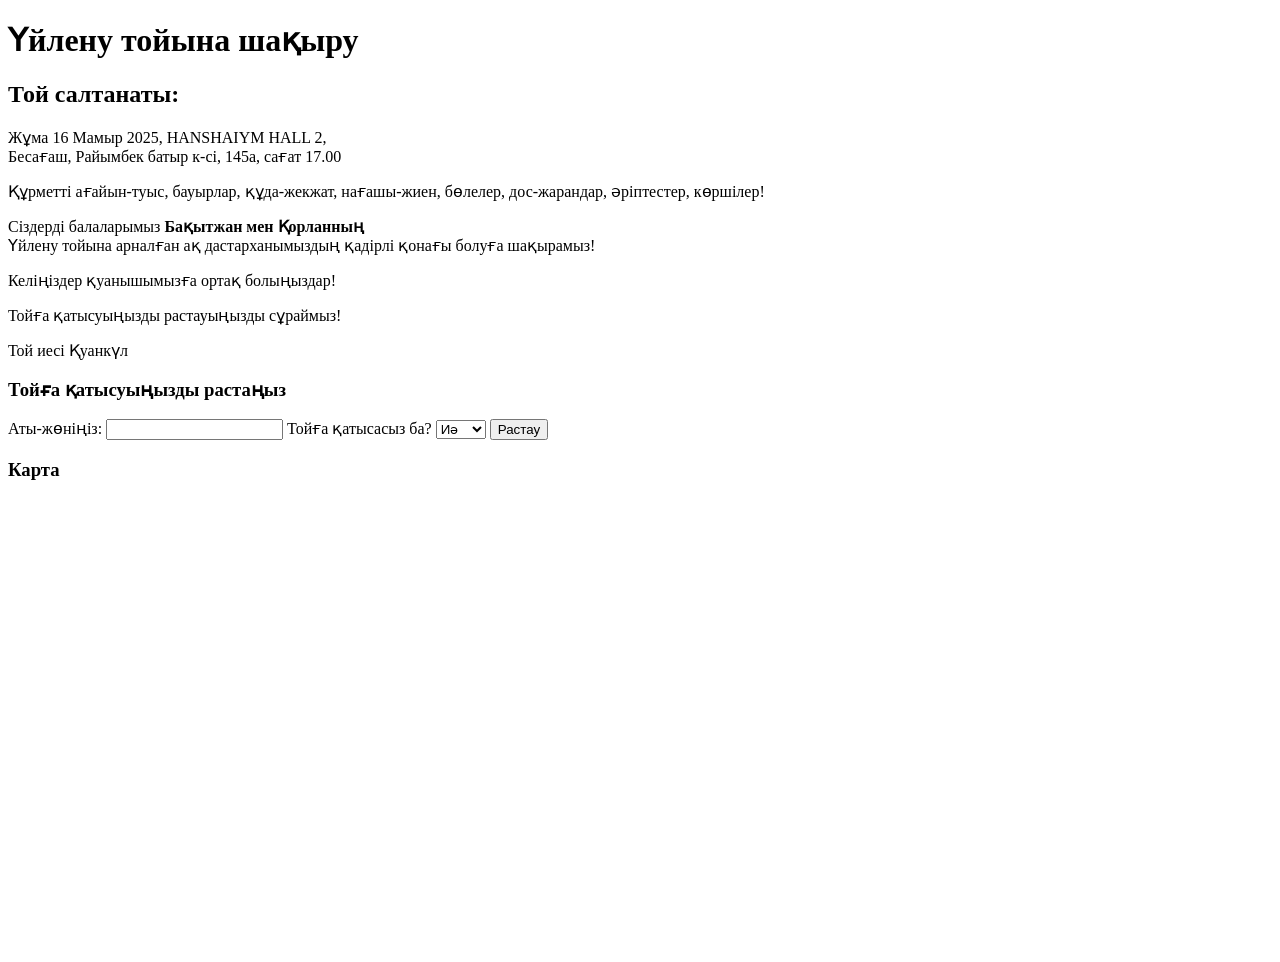
==== index.html @ 07a2c78e "Rename web.html to index.html" ====
<!DOCTYPE html>
<html lang="kk">
<head>
    <meta charset="UTF-8">
    <meta name="viewport" content="width=device-width, initial-scale=1.0">
    <title>Үйлену тойы шақыруы</title>
    <link rel="stylesheet" href="styles.css">
    <script src="script.js" defer></script>
</head>
<body>
    <header>
        <h1>Үйлену тойына шақыру</h1>
    </header>

    <section class="invitation">
        <div class="content">
            <h2>Той салтанаты:</h2>
            <p>Жұма 16 Мамыр 2025, HANSHAIYM HALL 2, <br>Бесағаш, Райымбек батыр к-сі, 145а, сағат 17.00</p>
            <p>Құрметті ағайын-туыс, бауырлар, құда-жекжат, нағашы-жиен, бөлелер, дос-жарандар, әріптестер, көршілер!</p>
            <p>Сіздерді балаларымыз <strong>Бақытжан мен Қорланның</strong><br> Үйлену тойына арналған ақ дастарханымыздың қадірлі қонағы болуға шақырамыз!</p>
            <p>Келіңіздер қуанышымызға ортақ болыңыздар!</p>
            <p>Тойға қатысуыңызды растауыңызды сұраймыз!</p>
            <p>Той иесі Қуанкүл</p>
        </div>
    </section>

    <section class="confirmation-form">
        <h3>Тойға қатысуыңызды растаңыз</h3>
        <form id="confirmationForm">
            <label for="name">Аты-жөніңіз:</label>
            <input type="text" id="name" name="name" required>
            <label for="attend">Тойға қатысасыз ба?</label>
            <select id="attend" name="attend" required>
                <option value="yes">Иә</option>
                <option value="no">Жоқ</option>
            </select>
            <button type="submit">Растау</button>
        </form>
    </section>

    <section class="map">
        <h3>Карта</h3>
        <iframe src="https://www.google.com/maps/embed?pb=!1m14!1m8!1m3!1d14283.21418093814!2d77.0738708!3d43.2150059!3m2!1i1024!2i768!4f13.1!5e0!3m2!1sru!2ska!4v1587345735147!5m2!1sru!2ska" width="600" height="450" style="border:0;" allowfullscreen="" loading="lazy"></iframe>
    </section>
</body>
</html>
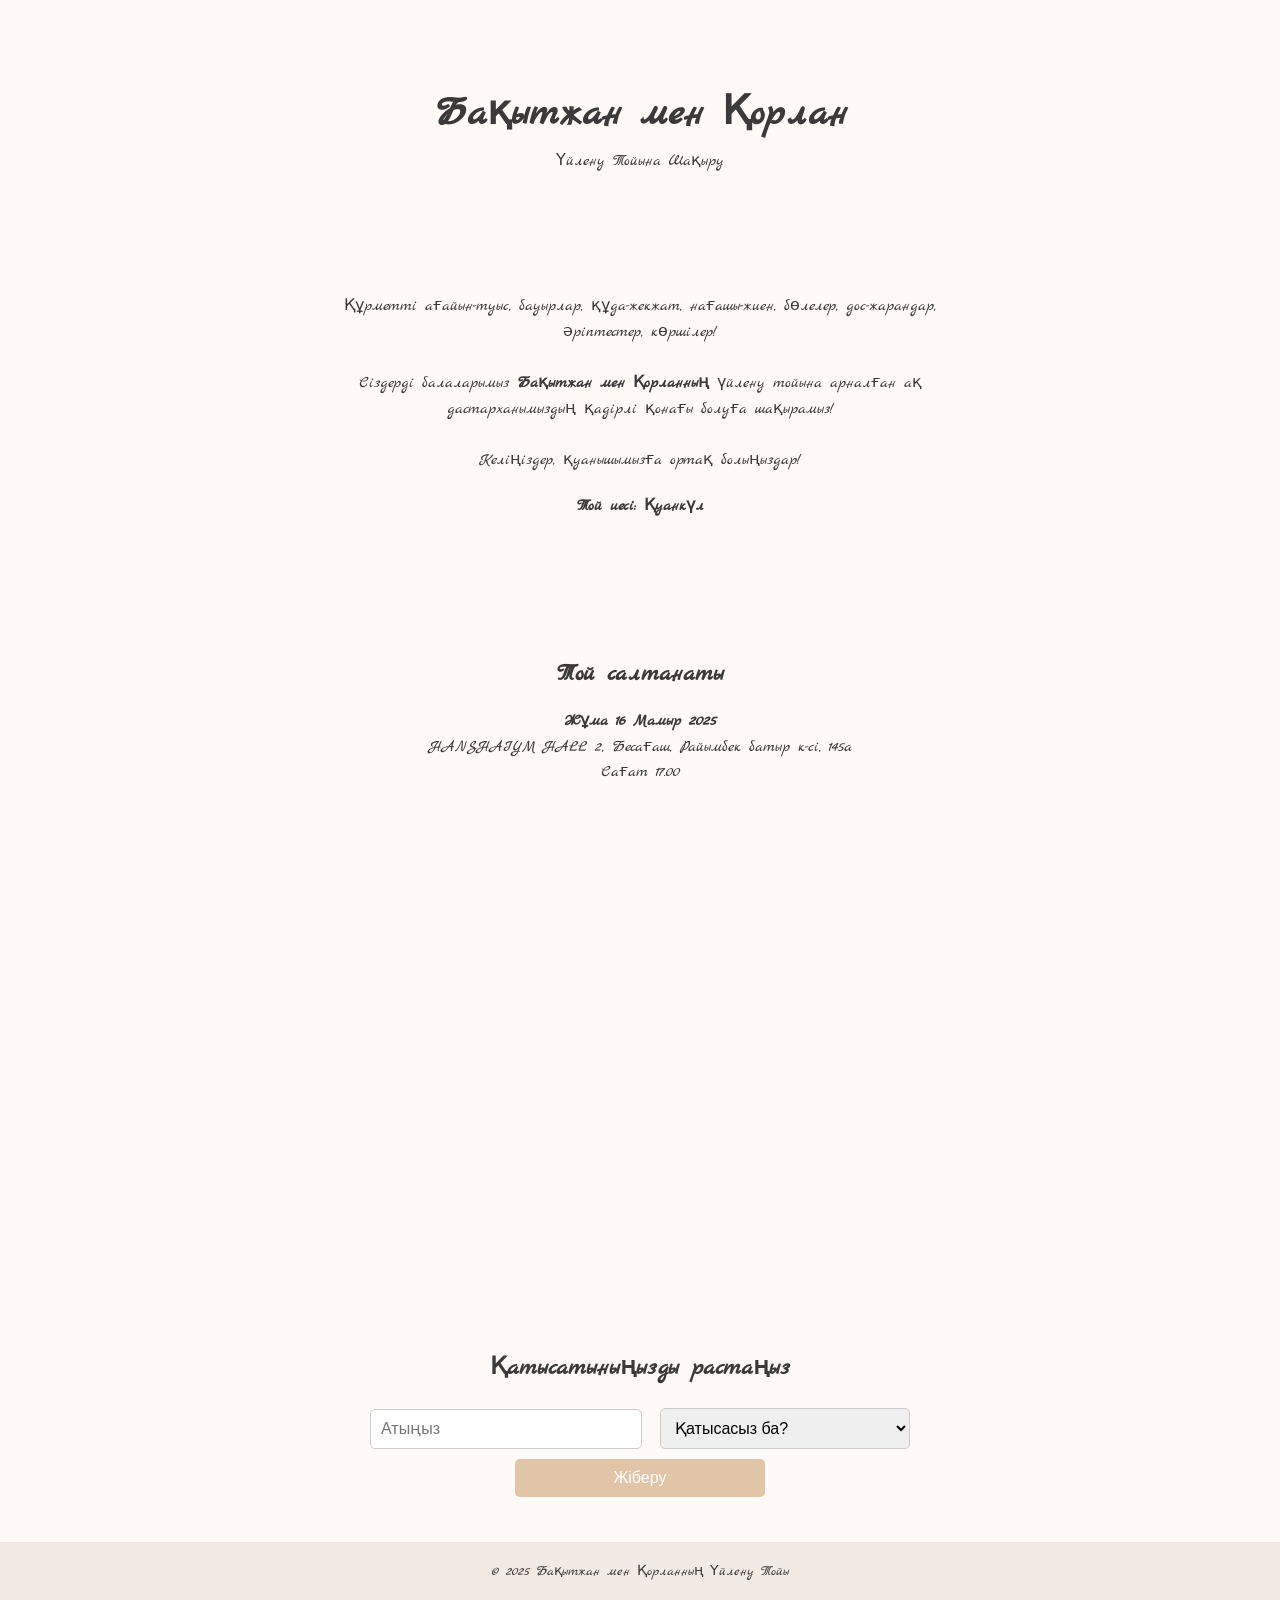
==== commit 842c11aa: "Update index.html" ====
--- a/index.html
+++ b/index.html
@@ -1,46 +1,162 @@
 <!DOCTYPE html>
 <html lang="kk">
 <head>
-    <meta charset="UTF-8">
-    <meta name="viewport" content="width=device-width, initial-scale=1.0">
-    <title>Үйлену тойы шақыруы</title>
-    <link rel="stylesheet" href="styles.css">
-    <script src="script.js" defer></script>
+  <meta charset="UTF-8" />
+  <meta name="viewport" content="width=device-width, initial-scale=1.0" />
+  <title>Бақытжан мен Қорланның Үйлену Тойы</title>
+  <link href="https://fonts.googleapis.com/css2?family=Marck+Script&display=swap" rel="stylesheet">
+  <style>
+    body {
+      margin: 0;
+      font-family: 'Marck Script', cursive;
+      background-color: #fffaf7;
+      color: #3a3a3a;
+      scroll-behavior: smooth;
+    }
+
+    header {
+      text-align: center;
+      padding: 60px 20px;
+      background-image: url('https://upload.wikimedia.org/wikipedia/commons/thumb/f/f4/Kazakh_pattern.svg/1024px-Kazakh_pattern.svg.png');
+      background-repeat: no-repeat;
+      background-position: center top;
+      background-size: 80px;
+    }
+
+    h1 {
+      font-size: 2.5em;
+      margin-bottom: 10px;
+    }
+
+    h2 {
+      font-size: 1.5em;
+      margin-top: 40px;
+    }
+
+    p {
+      max-width: 600px;
+      margin: 0 auto 20px;
+      line-height: 1.6;
+    }
+
+    .section {
+      padding: 40px 20px;
+      text-align: center;
+      animation: fadeIn 1s ease-in-out;
+    }
+
+    .rsvp-section input,
+    .rsvp-section select,
+    .rsvp-section button {
+      padding: 10px;
+      margin: 5px;
+      border: 1px solid #ccc;
+      font-size: 1em;
+      border-radius: 5px;
+      width: 250px;
+      max-width: 90%;
+    }
+
+    .rsvp-section button {
+      background-color: #e2c4a6;
+      color: white;
+      border: none;
+      cursor: pointer;
+      transition: background-color 0.3s;
+    }
+
+    .rsvp-section button:hover {
+      background-color: #cfa883;
+    }
+
+    iframe {
+      width: 100%;
+      height: 400px;
+      border: none;
+      margin-top: 20px;
+    }
+
+    footer {
+      padding: 20px;
+      text-align: center;
+      background-color: #f3eae3;
+      font-size: 0.9em;
+    }
+
+    @keyframes fadeIn {
+      from {opacity: 0;}
+      to {opacity: 1;}
+    }
+  </style>
 </head>
 <body>
-    <header>
-        <h1>Үйлену тойына шақыру</h1>
-    </header>
 
-    <section class="invitation">
-        <div class="content">
-            <h2>Той салтанаты:</h2>
-            <p>Жұма 16 Мамыр 2025, HANSHAIYM HALL 2, <br>Бесағаш, Райымбек батыр к-сі, 145а, сағат 17.00</p>
-            <p>Құрметті ағайын-туыс, бауырлар, құда-жекжат, нағашы-жиен, бөлелер, дос-жарандар, әріптестер, көршілер!</p>
-            <p>Сіздерді балаларымыз <strong>Бақытжан мен Қорланның</strong><br> Үйлену тойына арналған ақ дастарханымыздың қадірлі қонағы болуға шақырамыз!</p>
-            <p>Келіңіздер қуанышымызға ортақ болыңыздар!</p>
-            <p>Тойға қатысуыңызды растауыңызды сұраймыз!</p>
-            <p>Той иесі Қуанкүл</p>
-        </div>
-    </section>
+  <header>
+    <h1>Бақытжан мен Қорлан</h1>
+    <p>Үйлену Тойына Шақыру</p>
+  </header>
 
-    <section class="confirmation-form">
-        <h3>Тойға қатысуыңызды растаңыз</h3>
-        <form id="confirmationForm">
-            <label for="name">Аты-жөніңіз:</label>
-            <input type="text" id="name" name="name" required>
-            <label for="attend">Тойға қатысасыз ба?</label>
-            <select id="attend" name="attend" required>
-                <option value="yes">Иә</option>
-                <option value="no">Жоқ</option>
-            </select>
-            <button type="submit">Растау</button>
-        </form>
-    </section>
+  <section class="section">
+    <p>
+      Құрметті ағайын-туыс, бауырлар, құда-жекжат, нағашы-жиен, бөлелер, дос-жарандар, әріптестер, көршілер!<br><br>
+      Сіздерді балаларымыз <strong>Бақытжан мен Қорланның</strong> үйлену тойына арналған ақ дастарханымыздың қадірлі қонағы болуға шақырамыз!<br><br>
+      Келіңіздер, қуанышымызға ортақ болыңыздар!
+    </p>
+    <p><strong>Той иесі: Қуанкүл</strong></p>
+  </section>
 
-    <section class="map">
-        <h3>Карта</h3>
-        <iframe src="https://www.google.com/maps/embed?pb=!1m14!1m8!1m3!1d14283.21418093814!2d77.0738708!3d43.2150059!3m2!1i1024!2i768!4f13.1!5e0!3m2!1sru!2ska!4v1587345735147!5m2!1sru!2ska" width="600" height="450" style="border:0;" allowfullscreen="" loading="lazy"></iframe>
-    </section>
+  <section class="section">
+    <h2>Той салтанаты</h2>
+    <p><strong>Жұма 16 Мамыр 2025</strong><br>HANSHAIYM HALL 2, Бесағаш, Райымбек батыр к-сі, 145а<br>Сағат 17.00</p>
+    <iframe 
+      src="https://www.google.com/maps/embed?pb=!1m18!1m12!1m3!1d2923.774818530465!2d76.97678307647813!3d43.256266879137814!2m3!1f0!2f0!3f0!3m2!1i1024!2i768!4f13.1!3m3!1m2!1s0x38836b2e69395bb1%3A0x6b3fd9b0b4b1908f!2sHANSHAIYM%20HALL%202!5e0!3m2!1sru!2skz!4v1712780642145!5m2!1sru!2skz" 
+      allowfullscreen=""
+      loading="lazy"
+      referrerpolicy="no-referrer-when-downgrade">
+    </iframe>
+  </section>
+
+  <section id="rsvp" class="section rsvp-section">
+    <h2>Қатысатыныңызды растаңыз</h2>
+    <form id="rsvpForm">
+      <input type="text" name="name" placeholder="Атыңыз" required>
+      <select name="status" required>
+        <option value="">Қатысасыз ба?</option>
+        <option value="Иә">Иә</option>
+        <option value="Жоқ">Жоқ</option>
+      </select>
+      <br>
+      <button type="submit">Жіберу</button>
+    </form>
+    <p id="successMsg" style="display:none; color: green; margin-top: 10px;">
+      Рақмет! Жауабыңыз қабылданды 🤍
+    </p>
+  </section>
+
+  <footer>
+    © 2025 Бақытжан мен Қорланның Үйлену Тойы
+  </footer>
+
+  <script>
+    const form = document.getElementById('rsvpForm');
+    const successMsg = document.getElementById('successMsg');
+
+    form.addEventListener('submit', function(e) {
+      e.preventDefault();
+      const formData = new FormData(form);
+      const params = new URLSearchParams(formData);
+
+      fetch('https://script.google.com/macros/s/AKfycbyOijfnmi9v_EK4VnqKOHqmEqmbjzYyhDmhRGwi2owHMkUzhu3qJaiP86bbL9KIIlPi/exec', {
+        method: 'POST',
+        body: params
+      })
+      .then(() => {
+        form.reset();
+        successMsg.style.display = 'block';
+      })
+      .catch(err => alert("Қате болды: " + err));
+    });
+  </script>
+
 </body>
 </html>
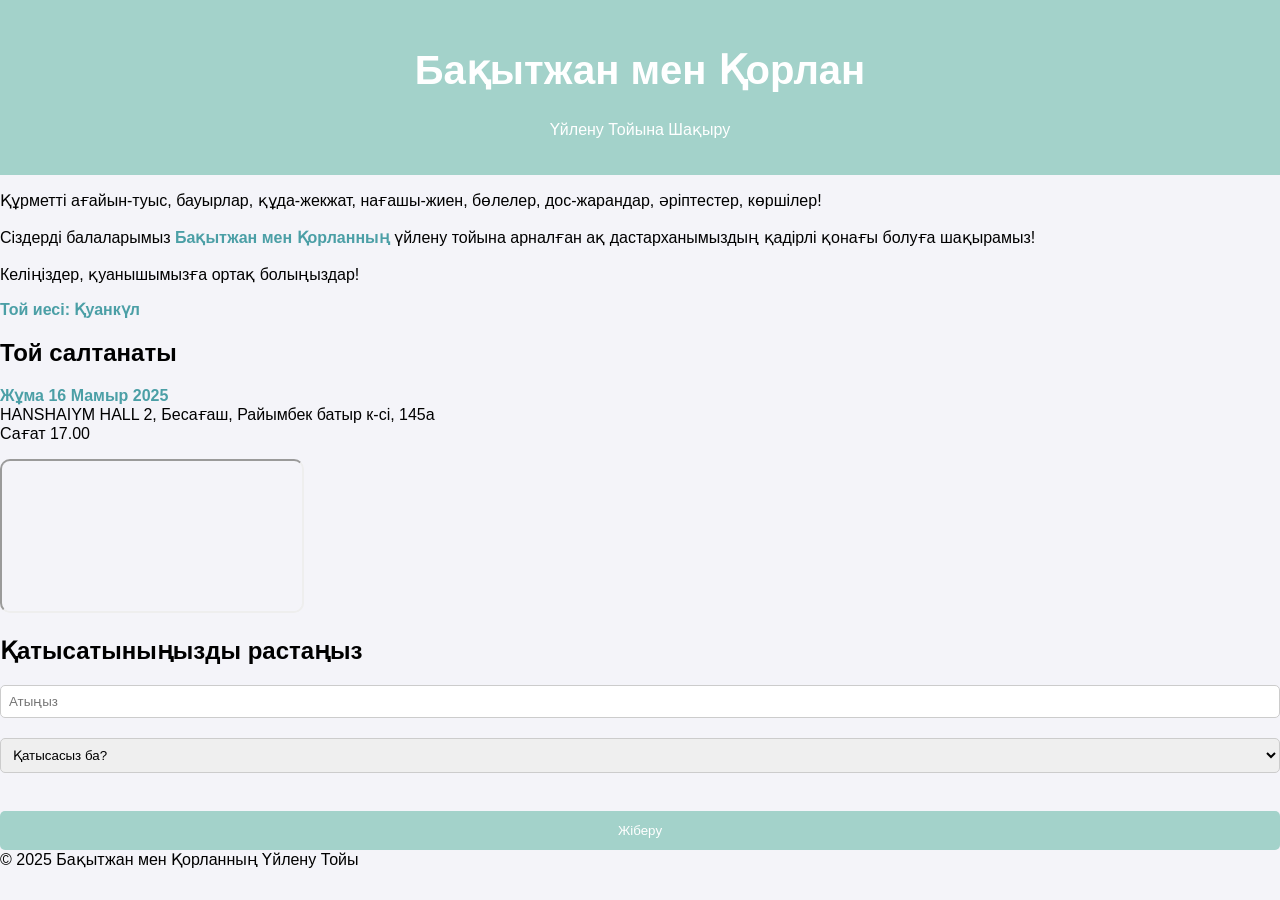
==== commit 17ac3ccb: "Update index.html" ====
--- a/index.html
+++ b/index.html
@@ -4,90 +4,8 @@
   <meta charset="UTF-8" />
   <meta name="viewport" content="width=device-width, initial-scale=1.0" />
   <title>Бақытжан мен Қорланның Үйлену Тойы</title>
-  <link href="https://fonts.googleapis.com/css2?family=Marck+Script&display=swap" rel="stylesheet">
-  <style>
-    body {
-      margin: 0;
-      font-family: 'Marck Script', cursive;
-      background-color: #fffaf7;
-      color: #3a3a3a;
-      scroll-behavior: smooth;
-    }
-
-    header {
-      text-align: center;
-      padding: 60px 20px;
-      background-image: url('https://upload.wikimedia.org/wikipedia/commons/thumb/f/f4/Kazakh_pattern.svg/1024px-Kazakh_pattern.svg.png');
-      background-repeat: no-repeat;
-      background-position: center top;
-      background-size: 80px;
-    }
-
-    h1 {
-      font-size: 2.5em;
-      margin-bottom: 10px;
-    }
-
-    h2 {
-      font-size: 1.5em;
-      margin-top: 40px;
-    }
-
-    p {
-      max-width: 600px;
-      margin: 0 auto 20px;
-      line-height: 1.6;
-    }
-
-    .section {
-      padding: 40px 20px;
-      text-align: center;
-      animation: fadeIn 1s ease-in-out;
-    }
-
-    .rsvp-section input,
-    .rsvp-section select,
-    .rsvp-section button {
-      padding: 10px;
-      margin: 5px;
-      border: 1px solid #ccc;
-      font-size: 1em;
-      border-radius: 5px;
-      width: 250px;
-      max-width: 90%;
-    }
-
-    .rsvp-section button {
-      background-color: #e2c4a6;
-      color: white;
-      border: none;
-      cursor: pointer;
-      transition: background-color 0.3s;
-    }
-
-    .rsvp-section button:hover {
-      background-color: #cfa883;
-    }
-
-    iframe {
-      width: 100%;
-      height: 400px;
-      border: none;
-      margin-top: 20px;
-    }
-
-    footer {
-      padding: 20px;
-      text-align: center;
-      background-color: #f3eae3;
-      font-size: 0.9em;
-    }
-
-    @keyframes fadeIn {
-      from {opacity: 0;}
-      to {opacity: 1;}
-    }
-  </style>
+  <link rel="stylesheet" href="style.css" />
+  <link href="https://fonts.googleapis.com/css2?family=Marck+Script&display=swap" rel="stylesheet" />
 </head>
 <body>
 
@@ -109,23 +27,21 @@
     <h2>Той салтанаты</h2>
     <p><strong>Жұма 16 Мамыр 2025</strong><br>HANSHAIYM HALL 2, Бесағаш, Райымбек батыр к-сі, 145а<br>Сағат 17.00</p>
     <iframe 
-      src="https://www.google.com/maps/embed?pb=!1m18!1m12!1m3!1d2923.774818530465!2d76.97678307647813!3d43.256266879137814!2m3!1f0!2f0!3f0!3m2!1i1024!2i768!4f13.1!3m3!1m2!1s0x38836b2e69395bb1%3A0x6b3fd9b0b4b1908f!2sHANSHAIYM%20HALL%202!5e0!3m2!1sru!2skz!4v1712780642145!5m2!1sru!2skz" 
+      src="https://www.google.com/maps/embed?pb=!1m18!1m12!1m3!1d2923.774818530465!2d76.97678307647813!3d43.256266879137814!2m3!1f0!2f0!3f0!3m2!1i1024!2i768!4f13.1!3m3!1m2!1s0x38836b2e69395bb1%3A0x6b3fd9b0b4b1908f!2sHANSHAIYM%20HALL%202!5e0!3m2!1sru!2skz!4v1712780642145!5m2!1sru!2skz"
       allowfullscreen=""
-      loading="lazy"
-      referrerpolicy="no-referrer-when-downgrade">
+      loading="lazy">
     </iframe>
   </section>
 
   <section id="rsvp" class="section rsvp-section">
     <h2>Қатысатыныңызды растаңыз</h2>
     <form id="rsvpForm">
-      <input type="text" name="name" placeholder="Атыңыз" required>
+      <input type="text" name="name" placeholder="Атыңыз" required />
       <select name="status" required>
         <option value="">Қатысасыз ба?</option>
         <option value="Иә">Иә</option>
         <option value="Жоқ">Жоқ</option>
-      </select>
-      <br>
+      </select><br>
       <button type="submit">Жіберу</button>
     </form>
     <p id="successMsg" style="display:none; color: green; margin-top: 10px;">
@@ -137,26 +53,6 @@
     © 2025 Бақытжан мен Қорланның Үйлену Тойы
   </footer>
 
-  <script>
-    const form = document.getElementById('rsvpForm');
-    const successMsg = document.getElementById('successMsg');
-
-    form.addEventListener('submit', function(e) {
-      e.preventDefault();
-      const formData = new FormData(form);
-      const params = new URLSearchParams(formData);
-
-      fetch('https://script.google.com/macros/s/AKfycbyOijfnmi9v_EK4VnqKOHqmEqmbjzYyhDmhRGwi2owHMkUzhu3qJaiP86bbL9KIIlPi/exec', {
-        method: 'POST',
-        body: params
-      })
-      .then(() => {
-        form.reset();
-        successMsg.style.display = 'block';
-      })
-      .catch(err => alert("Қате болды: " + err));
-    });
-  </script>
-
+  <script src="script.js"></script>
 </body>
 </html>
--- a/style.css
+++ b/style.css
@@ -0,0 +1,84 @@
+body {
+    font-family: 'Arial', sans-serif;
+    background-color: #f4f4f9;
+    margin: 0;
+    padding: 0;
+}
+
+header {
+    background-color: #a3d2ca;
+    padding: 20px;
+    text-align: center;
+    color: white;
+}
+
+h1 {
+    font-size: 2.5em;
+}
+
+.invitation {
+    padding: 40px;
+    text-align: center;
+}
+
+.content {
+    background: white;
+    border-radius: 10px;
+    padding: 20px;
+    box-shadow: 0 4px 8px rgba(0, 0, 0, 0.1);
+    max-width: 600px;
+    margin: 20px auto;
+}
+
+strong {
+    color: #4b9fa6;
+}
+
+.confirmation-form {
+    background-color: white;
+    padding: 30px;
+    margin-top: 40px;
+    max-width: 400px;
+    margin: 20px auto;
+    border-radius: 8px;
+    box-shadow: 0 4px 8px rgba(0, 0, 0, 0.1);
+}
+
+form {
+    display: flex;
+    flex-direction: column;
+}
+
+label {
+    margin-bottom: 8px;
+}
+
+input, select {
+    padding: 8px;
+    margin-bottom: 20px;
+    border-radius: 5px;
+    border: 1px solid #ccc;
+}
+
+button {
+    background-color: #a3d2ca;
+    color: white;
+    border: none;
+    padding: 12px;
+    border-radius: 5px;
+    cursor: pointer;
+    transition: background-color 0.3s ease;
+}
+
+button:hover {
+    background-color: #4b9fa6;
+}
+
+.map {
+    margin-top: 40px;
+    text-align: center;
+}
+
+iframe {
+    border-radius: 10px;
+}
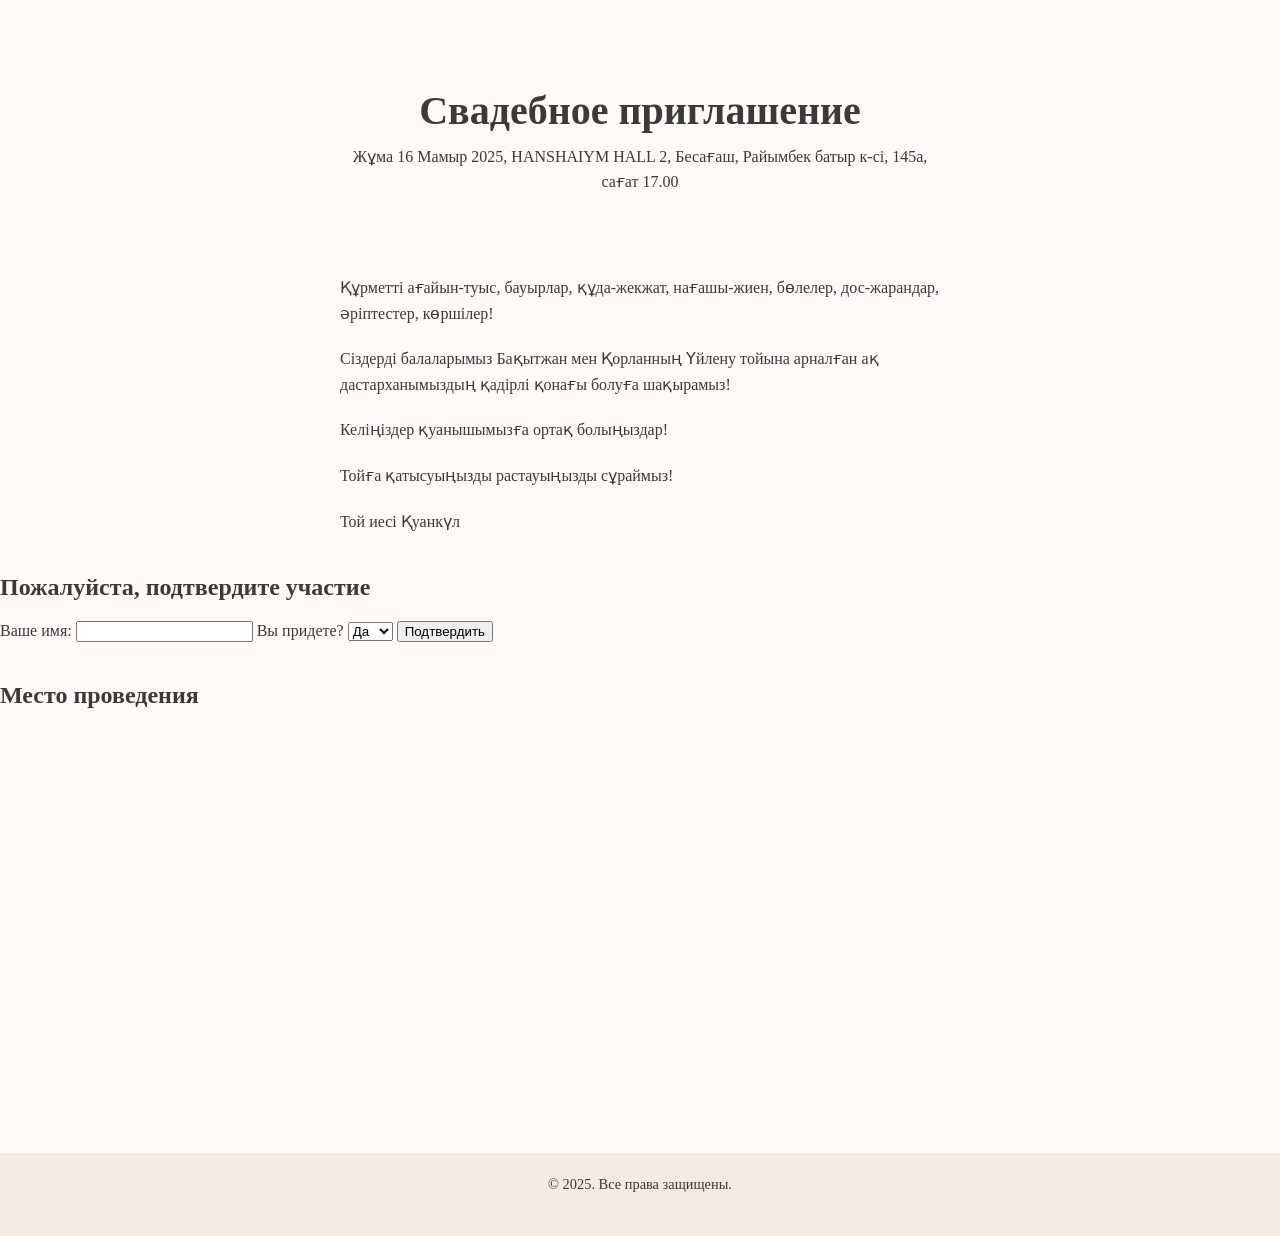
==== commit 418e1d88: "Update index.html" ====
--- a/index.html
+++ b/index.html
@@ -1,58 +1,57 @@
 <!DOCTYPE html>
 <html lang="kk">
 <head>
-  <meta charset="UTF-8" />
-  <meta name="viewport" content="width=device-width, initial-scale=1.0" />
-  <title>Бақытжан мен Қорланның Үйлену Тойы</title>
-  <link rel="stylesheet" href="style.css" />
-  <link href="https://fonts.googleapis.com/css2?family=Marck+Script&display=swap" rel="stylesheet" />
+    <meta charset="UTF-8">
+    <meta name="viewport" content="width=device-width, initial-scale=1.0">
+    <meta http-equiv="X-UA-Compatible" content="ie=edge">
+    <title>Свадебное приглашение</title>
+    <link href="https://fonts.googleapis.com/css2?family=Roboto:wght@400;700&family=Open+Sans:wght@400;600&display=swap" rel="stylesheet">
+    <link rel="stylesheet" href="style.css">
 </head>
 <body>
 
-  <header>
-    <h1>Бақытжан мен Қорлан</h1>
-    <p>Үйлену Тойына Шақыру</p>
-  </header>
+    <header>
+        <div class="header-content">
+            <h1>Свадебное приглашение</h1>
+            <p>Жұма 16 Мамыр 2025, HANSHAIYM HALL 2, Бесағаш, Райымбек батыр к-сі, 145а, сағат 17.00</p>
+        </div>
+    </header>
 
-  <section class="section">
-    <p>
-      Құрметті ағайын-туыс, бауырлар, құда-жекжат, нағашы-жиен, бөлелер, дос-жарандар, әріптестер, көршілер!<br><br>
-      Сіздерді балаларымыз <strong>Бақытжан мен Қорланның</strong> үйлену тойына арналған ақ дастарханымыздың қадірлі қонағы болуға шақырамыз!<br><br>
-      Келіңіздер, қуанышымызға ортақ болыңыздар!
-    </p>
-    <p><strong>Той иесі: Қуанкүл</strong></p>
-  </section>
+    <section class="invitation">
+        <div class="invitation-content">
+            <p>Құрметті ағайын-туыс, бауырлар, құда-жекжат, нағашы-жиен, бөлелер, дос-жарандар, әріптестер, көршілер!</p>
+            <p>Сіздерді балаларымыз Бақытжан мен Қорланның Үйлену тойына арналған ақ дастарханымыздың қадірлі қонағы болуға шақырамыз!</p>
+            <p>Келіңіздер қуанышымызға ортақ болыңыздар!</p>
+            <p>Тойға қатысуыңызды растауыңызды сұраймыз!</p>
+            <p>Той иесі Қуанкүл</p>
+        </div>
+    </section>
 
-  <section class="section">
-    <h2>Той салтанаты</h2>
-    <p><strong>Жұма 16 Мамыр 2025</strong><br>HANSHAIYM HALL 2, Бесағаш, Райымбек батыр к-сі, 145а<br>Сағат 17.00</p>
-    <iframe 
-      src="https://www.google.com/maps/embed?pb=!1m18!1m12!1m3!1d2923.774818530465!2d76.97678307647813!3d43.256266879137814!2m3!1f0!2f0!3f0!3m2!1i1024!2i768!4f13.1!3m3!1m2!1s0x38836b2e69395bb1%3A0x6b3fd9b0b4b1908f!2sHANSHAIYM%20HALL%202!5e0!3m2!1sru!2skz!4v1712780642145!5m2!1sru!2skz"
-      allowfullscreen=""
-      loading="lazy">
-    </iframe>
-  </section>
+    <section class="form">
+        <h2>Пожалуйста, подтвердите участие</h2>
+        <form id="rsvp-form">
+            <label for="name">Ваше имя:</label>
+            <input type="text" id="name" name="name" required>
+            
+            <label for="attendance">Вы придете?</label>
+            <select id="attendance" name="attendance" required>
+                <option value="yes">Да</option>
+                <option value="no">Нет</option>
+            </select>
+            
+            <button type="submit">Подтвердить</button>
+        </form>
+    </section>
 
-  <section id="rsvp" class="section rsvp-section">
-    <h2>Қатысатыныңызды растаңыз</h2>
-    <form id="rsvpForm">
-      <input type="text" name="name" placeholder="Атыңыз" required />
-      <select name="status" required>
-        <option value="">Қатысасыз ба?</option>
-        <option value="Иә">Иә</option>
-        <option value="Жоқ">Жоқ</option>
-      </select><br>
-      <button type="submit">Жіберу</button>
-    </form>
-    <p id="successMsg" style="display:none; color: green; margin-top: 10px;">
-      Рақмет! Жауабыңыз қабылданды 🤍
-    </p>
-  </section>
+    <section class="map">
+        <h2>Место проведения</h2>
+        <iframe src="https://2gis.kz/almaty/geo/70000001041557578" width="600" height="450" style="border:0;" allowfullscreen="" loading="lazy"></iframe>
+    </section>
 
-  <footer>
-    © 2025 Бақытжан мен Қорланның Үйлену Тойы
-  </footer>
+    <footer>
+        <p>&copy; 2025. Все права защищены.</p>
+    </footer>
 
-  <script src="script.js"></script>
+    <script src="script.js"></script>
 </body>
 </html>
--- a/style.css
+++ b/style.css
@@ -1,84 +1,81 @@
 body {
-    font-family: 'Arial', sans-serif;
-    background-color: #f4f4f9;
-    margin: 0;
-    padding: 0;
+  margin: 0;
+  font-family: 'Marck Script', cursive;
+  background-color: #fffaf7;
+  color: #3a3a3a;
+  scroll-behavior: smooth;
 }
 
 header {
-    background-color: #a3d2ca;
-    padding: 20px;
-    text-align: center;
-    color: white;
+  text-align: center;
+  padding: 60px 20px;
+  background-image: url('https://upload.wikimedia.org/wikipedia/commons/thumb/f/f4/Kazakh_pattern.svg/1024px-Kazakh_pattern.svg.png');
+  background-repeat: no-repeat;
+  background-position: center top;
+  background-size: 80px;
 }
 
 h1 {
-    font-size: 2.5em;
+  font-size: 2.5em;
+  margin-bottom: 10px;
 }
 
-.invitation {
-    padding: 40px;
-    text-align: center;
+h2 {
+  font-size: 1.5em;
+  margin-top: 40px;
 }
 
-.content {
-    background: white;
-    border-radius: 10px;
-    padding: 20px;
-    box-shadow: 0 4px 8px rgba(0, 0, 0, 0.1);
-    max-width: 600px;
-    margin: 20px auto;
+p {
+  max-width: 600px;
+  margin: 0 auto 20px;
+  line-height: 1.6;
 }
 
-strong {
-    color: #4b9fa6;
+.section {
+  padding: 40px 20px;
+  text-align: center;
+  animation: fadeIn 1s ease-in-out;
 }
 
-.confirmation-form {
-    background-color: white;
-    padding: 30px;
-    margin-top: 40px;
-    max-width: 400px;
-    margin: 20px auto;
-    border-radius: 8px;
-    box-shadow: 0 4px 8px rgba(0, 0, 0, 0.1);
+.rsvp-section input,
+.rsvp-section select,
+.rsvp-section button {
+  padding: 10px;
+  margin: 5px;
+  border: 1px solid #ccc;
+  font-size: 1em;
+  border-radius: 5px;
+  width: 250px;
+  max-width: 90%;
 }
 
-form {
-    display: flex;
-    flex-direction: column;
+.rsvp-section button {
+  background-color: #e2c4a6;
+  color: white;
+  border: none;
+  cursor: pointer;
+  transition: background-color 0.3s;
 }
 
-label {
-    margin-bottom: 8px;
-}
-
-input, select {
-    padding: 8px;
-    margin-bottom: 20px;
-    border-radius: 5px;
-    border: 1px solid #ccc;
-}
-
-button {
-    background-color: #a3d2ca;
-    color: white;
-    border: none;
-    padding: 12px;
-    border-radius: 5px;
-    cursor: pointer;
-    transition: background-color 0.3s ease;
-}
-
-button:hover {
-    background-color: #4b9fa6;
-}
-
-.map {
-    margin-top: 40px;
-    text-align: center;
+.rsvp-section button:hover {
+  background-color: #cfa883;
 }
 
 iframe {
-    border-radius: 10px;
+  width: 100%;
+  height: 400px;
+  border: none;
+  margin-top: 20px;
 }
+
+footer {
+  padding: 20px;
+  text-align: center;
+  background-color: #f3eae3;
+  font-size: 0.9em;
+}
+
+@keyframes fadeIn {
+  from { opacity: 0; }
+  to { opacity: 1; }
+}
